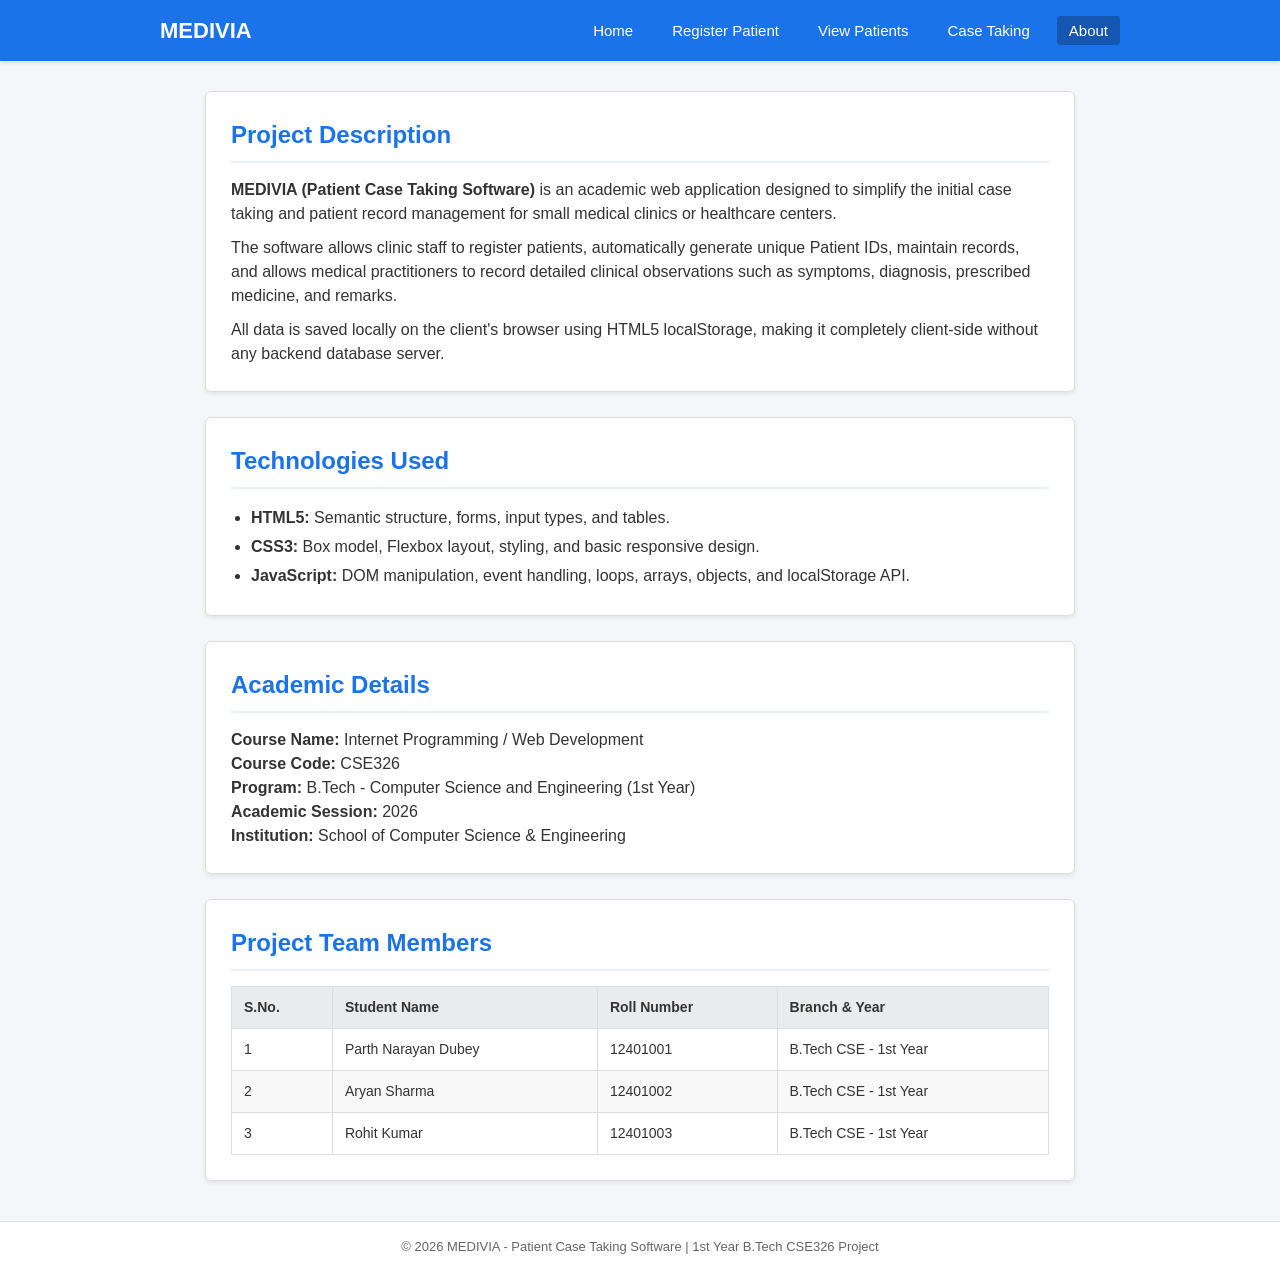
==== about.html @ a277d307 "Initial commit" ====
<!DOCTYPE html>
<html lang="en">
<head>
    <meta charset="UTF-8">
    <meta name="viewport" content="width=device-width, initial-scale=1.0">
    <title>About - MEDIVIA</title>
    <link rel="stylesheet" href="css/style.css">
</head>
<body>

    <!-- Header and Navigation Bar -->
    <header>
        <nav>
            <a href="index.html" class="logo">MEDIVIA</a>
            <ul class="nav-links">
                <li><a href="index.html">Home</a></li>
                <li><a href="register.html">Register Patient</a></li>
                <li><a href="patients.html">View Patients</a></li>
                <li><a href="case.html">Case Taking</a></li>
                <li><a href="about.html" class="active">About</a></li>
            </ul>
        </nav>
    </header>

    <!-- Main Container -->
    <main class="container">

        <!-- Project Description -->
        <section class="card">
            <h2>Project Description</h2>
            <p><strong>MEDIVIA (Patient Case Taking Software)</strong> is an academic web application designed to simplify the initial case taking and patient record management for small medical clinics or healthcare centers.</p>
            <p style="margin-top: 10px;">The software allows clinic staff to register patients, automatically generate unique Patient IDs, maintain records, and allows medical practitioners to record detailed clinical observations such as symptoms, diagnosis, prescribed medicine, and remarks.</p>
            <p style="margin-top: 10px;">All data is saved locally on the client's browser using HTML5 <code>localStorage</code>, making it completely client-side without any backend database server.</p>
        </section>

        <!-- Technologies Used -->
        <section class="card">
            <h2>Technologies Used</h2>
            <ul style="margin-left: 20px; line-height: 1.8;">
                <li><strong>HTML5:</strong> Semantic structure, forms, input types, and tables.</li>
                <li><strong>CSS3:</strong> Box model, Flexbox layout, styling, and basic responsive design.</li>
                <li><strong>JavaScript:</strong> DOM manipulation, event handling, loops, arrays, objects, and localStorage API.</li>
            </ul>
        </section>

        <!-- Academic & Subject Details -->
        <section class="card">
            <h2>Academic Details</h2>
            <p><strong>Course Name:</strong> Internet Programming / Web Development</p>
            <p><strong>Course Code:</strong> CSE326</p>
            <p><strong>Program:</strong> B.Tech - Computer Science and Engineering (1st Year)</p>
            <p><strong>Academic Session:</strong> 2026</p>
            <p><strong>Institution:</strong> School of Computer Science &amp; Engineering</p>
        </section>

        <!-- Team Members -->
        <section class="card">
            <h2>Project Team Members</h2>
            <table style="margin-top: 10px;">
                <thead>
                    <tr>
                        <th>S.No.</th>
                        <th>Student Name</th>
                        <th>Roll Number</th>
                        <th>Branch &amp; Year</th>
                    </tr>
                </thead>
                <tbody>
                    <tr>
                        <td>1</td>
                        <td>Parth Narayan Dubey</td>
                        <td>12401001</td>
                        <td>B.Tech CSE - 1st Year</td>
                    </tr>
                    <tr>
                        <td>2</td>
                        <td>Aryan Sharma</td>
                        <td>12401002</td>
                        <td>B.Tech CSE - 1st Year</td>
                    </tr>
                    <tr>
                        <td>3</td>
                        <td>Rohit Kumar</td>
                        <td>12401003</td>
                        <td>B.Tech CSE - 1st Year</td>
                    </tr>
                </tbody>
            </table>
        </section>

    </main>

    <!-- Footer -->
    <footer>
        <p>&copy; 2026 MEDIVIA - Patient Case Taking Software | 1st Year B.Tech CSE326 Project</p>
    </footer>

</body>
</html>
---- css/style.css ----
/* 
   MEDIVIA - Patient Case Taking Software
   CSS Stylesheet
   Subject: CSE326 (HTML, CSS & JavaScript)
   Team Members: Parth Narayan Dubey, Aryan Sharma, Rohit Kumar
*/

* {
    margin: 0;
    padding: 0;
    box-sizing: border-box;
    font-family: Arial, Helvetica, sans-serif;
}

body {
    background-color: #f4f6f9;
    color: #333333;
    line-height: 1.5;
}

/* Navigation Bar */
header {
    background-color: #1a73e8;
    box-shadow: 0 2px 4px rgba(0, 0, 0, 0.1);
}

nav {
    display: flex;
    justify-content: space-between;
    align-items: center;
    max-width: 1000px;
    margin: 0 auto;
    padding: 14px 20px;
}

.logo {
    color: #ffffff;
    font-size: 22px;
    font-weight: bold;
    text-decoration: none;
}

.nav-links {
    list-style: none;
    display: flex;
    gap: 15px;
}

.nav-links a {
    color: #ffffff;
    text-decoration: none;
    font-size: 15px;
    padding: 6px 12px;
    border-radius: 4px;
}

.nav-links a:hover,
.nav-links a.active {
    background-color: #1557b0;
}

/* Main Container */
.container {
    max-width: 900px;
    margin: 30px auto;
    padding: 0 15px;
}

/* Cards */
.card {
    background-color: #ffffff;
    border: 1px solid #dddddd;
    border-radius: 6px;
    padding: 25px;
    box-shadow: 0 2px 5px rgba(0, 0, 0, 0.08);
    margin-bottom: 25px;
}

.card h2 {
    color: #1a73e8;
    margin-bottom: 15px;
    border-bottom: 2px solid #e8f0fe;
    padding-bottom: 8px;
}

.card h3 {
    margin-top: 15px;
    margin-bottom: 8px;
    color: #444444;
}

/* Buttons */
.btn {
    display: inline-block;
    padding: 9px 18px;
    font-size: 14px;
    font-weight: bold;
    border: none;
    border-radius: 4px;
    cursor: pointer;
    text-decoration: none;
    text-align: center;
}

.btn-blue {
    background-color: #1a73e8;
    color: #ffffff;
}

.btn-blue:hover {
    background-color: #1557b0;
}

.btn-grey {
    background-color: #6c757d;
    color: #ffffff;
}

.btn-grey:hover {
    background-color: #5a6268;
}

.btn-red {
    background-color: #dc3545;
    color: #ffffff;
    padding: 6px 12px;
    font-size: 13px;
}

.btn-red:hover {
    background-color: #c82333;
}

.btn-small {
    padding: 6px 12px;
    font-size: 13px;
    margin-right: 5px;
}

/* Home Page Cards Grid */
.grid-cards {
    display: flex;
    gap: 20px;
    margin-top: 20px;
}

.grid-item {
    flex: 1;
    background-color: #ffffff;
    border: 1px solid #dddddd;
    border-radius: 6px;
    padding: 20px;
    box-shadow: 0 2px 4px rgba(0, 0, 0, 0.06);
    text-align: center;
}

.grid-item h3 {
    color: #1a73e8;
    margin-bottom: 10px;
}

.grid-item p {
    font-size: 14px;
    color: #666666;
    margin-bottom: 15px;
}

/* Form Styles */
fieldset {
    border: 1px solid #cccccc;
    border-radius: 6px;
    padding: 20px;
}

legend {
    font-weight: bold;
    color: #1a73e8;
    padding: 0 10px;
}

.form-group {
    margin-bottom: 15px;
}

.form-group label {
    display: block;
    font-weight: bold;
    margin-bottom: 5px;
    font-size: 14px;
    color: #444444;
}

.form-group input,
.form-group select,
.form-group textarea {
    width: 100%;
    padding: 9px 12px;
    border: 1px solid #cccccc;
    border-radius: 4px;
    font-size: 14px;
    background-color: #ffffff;
}

.form-group input:focus,
.form-group select:focus,
.form-group textarea:focus {
    outline: none;
    border-color: #1a73e8;
}

.form-group input[readonly] {
    background-color: #e9ecef;
    cursor: not-allowed;
}

.form-buttons {
    margin-top: 20px;
    display: flex;
    gap: 10px;
}

/* Search Bar on Patient List */
.search-box {
    display: flex;
    gap: 10px;
    margin-bottom: 20px;
}

.search-box input {
    flex: 1;
    padding: 9px 12px;
    border: 1px solid #cccccc;
    border-radius: 4px;
    font-size: 14px;
}

/* Table Styles */
table {
    width: 100%;
    border-collapse: collapse;
    background-color: #ffffff;
    margin-top: 15px;
}

table th {
    background-color: #e9ecef;
    color: #333333;
    font-weight: bold;
    padding: 10px 12px;
    border: 1px solid #dddddd;
    text-align: left;
    font-size: 14px;
}

table td {
    padding: 10px 12px;
    border: 1px solid #dddddd;
    font-size: 14px;
}

table tr:nth-child(even) {
    background-color: #f9f9f9;
}

.no-data {
    text-align: center;
    color: #777777;
    padding: 20px;
}

/* Patient Info Box on Case Page */
.info-box {
    background-color: #f8f9fa;
    border: 1px solid #e2e8f0;
    border-radius: 4px;
    padding: 15px;
    margin-bottom: 20px;
}

.info-box p {
    margin-bottom: 6px;
    font-size: 14px;
}

/* Footer */
footer {
    text-align: center;
    padding: 15px;
    background-color: #ffffff;
    border-top: 1px solid #dddddd;
    margin-top: 40px;
    font-size: 13px;
    color: #666666;
}
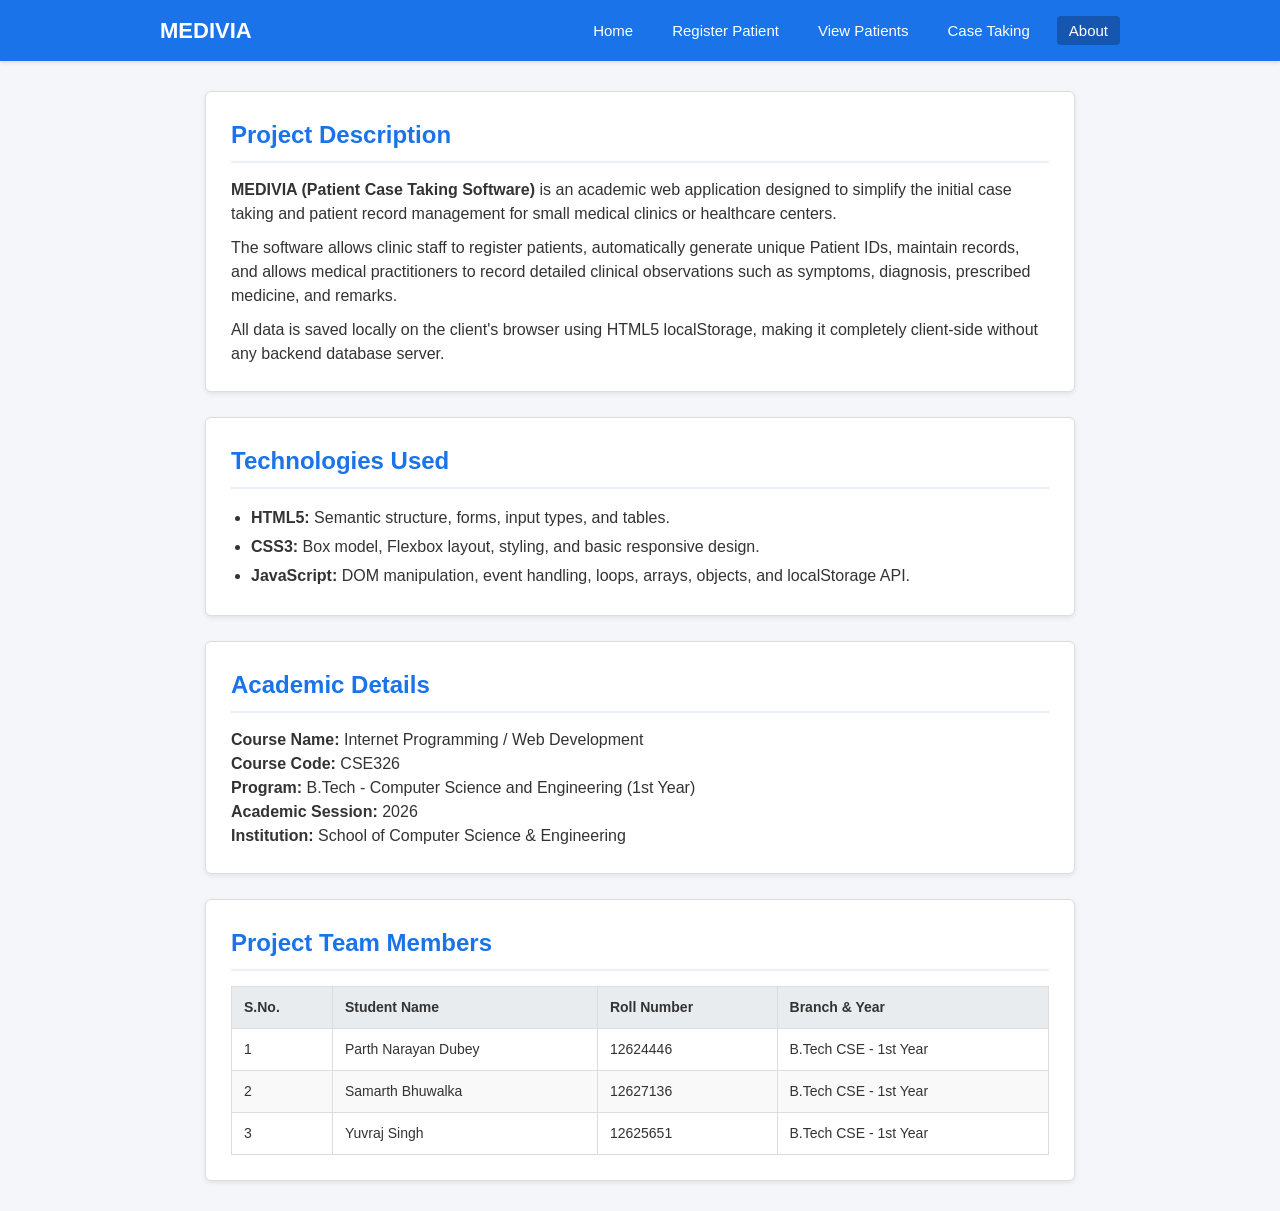
==== commit e0c9f213: "corrected team members name" ====
--- a/about.html
+++ b/about.html
@@ -69,19 +69,19 @@
                     <tr>
                         <td>1</td>
                         <td>Parth Narayan Dubey</td>
-                        <td>12401001</td>
+                        <td>12624446</td>
                         <td>B.Tech CSE - 1st Year</td>
                     </tr>
                     <tr>
                         <td>2</td>
-                        <td>Aryan Sharma</td>
-                        <td>12401002</td>
+                        <td>Samarth Bhuwalka</td>
+                        <td>12627136</td>
                         <td>B.Tech CSE - 1st Year</td>
                     </tr>
                     <tr>
                         <td>3</td>
-                        <td>Rohit Kumar</td>
-                        <td>12401003</td>
+                        <td>Yuvraj Singh</td>
+                        <td>12625651</td>
                         <td>B.Tech CSE - 1st Year</td>
                     </tr>
                 </tbody>
@@ -89,11 +89,6 @@
         </section>
 
     </main>
-
-    <!-- Footer -->
-    <footer>
-        <p>&copy; 2026 MEDIVIA - Patient Case Taking Software | 1st Year B.Tech CSE326 Project</p>
-    </footer>
-
+    
 </body>
 </html>
